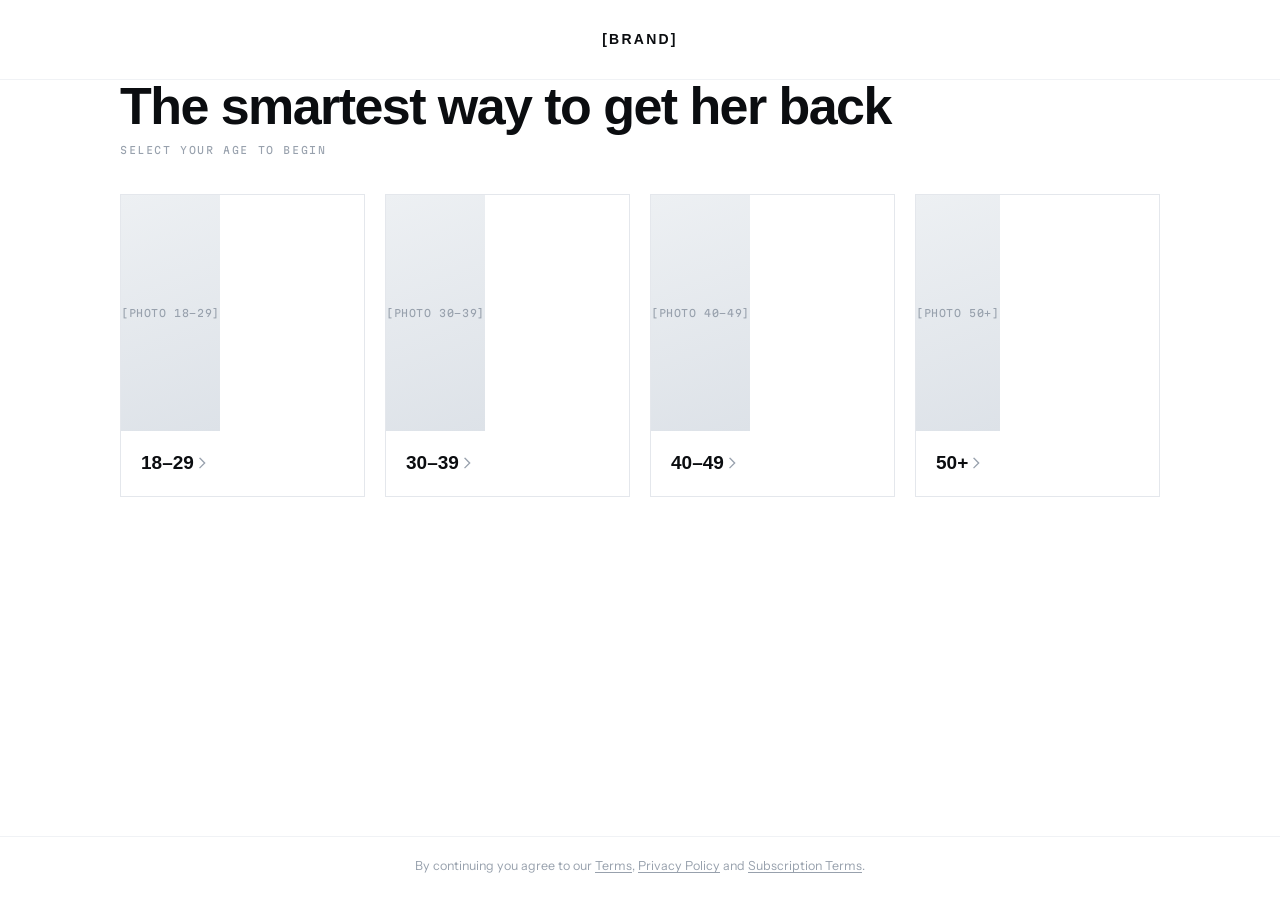
==== index.html @ b742ead1 "copy update" ====
<!doctype html>
<html lang="en">
<head>
<meta charset="utf-8">
<meta name="viewport" content="width=device-width, initial-scale=1, viewport-fit=cover">
<title>[BRAND] — The smartest way to get her back</title>
<meta name="description" content="A short quiz that builds your plan.">
<meta name="robots" content="noindex">
<link rel="preconnect" href="https://fonts.googleapis.com">
<link rel="preconnect" href="https://fonts.gstatic.com" crossorigin>
<link rel="stylesheet" href="https://fonts.googleapis.com/css2?family=Archivo+Expanded:wght@600;700;800&family=Instrument+Sans:wght@400;500;600;700&family=Martian+Mono:wght@400;500&display=swap">
<link rel="stylesheet" href="funnel.css?v=202609070453">
</head>
<body>

<!-- The entire quiz lives here. Every question, interstitial, the loader,
     email and names all render into this one element. No page ever loads
     between them — the only navigation is the redirect to scratch.html
     once the last step is done. -->
<main id="quiz"></main>

<script src="copy.js?v=202609070453"></script>
<script src="funnel.js?v=202609070453"></script>
<script>
  Funnel.quiz({ mount: 'quiz' });

  /* Tracking hooks — wire these to your pixel / CAPI.
     Every step change pushes a step_view; the redirect fires quiz_complete.
     Keep sid as the dedup key between browser and server events. */
  // window.addEventListener('popstate', () => fbq('trackCustom','step_view'));
</script>

</body>
</html>
---- funnel.css ----
/* ==========================================================================
   [BRAND] funnel — one stylesheet for every screen, mobile-first.
   Breakpoint: 900px. Below it, everything is a single column.
   Above it, question screens go two-column and pages get a max width.
   ========================================================================== */

:root{
  /* colour */
  --ink:#0B0D10;
  --ink-2:#3A4048;
  --slate:#6B7480;
  --mute:#98A1AD;
  --faint:#C3C9D1;
  --line:#E4E7EC;
  --line-2:#F0F2F5;
  --field:#D7DBE1;
  --shade:#F5F7F9;
  --paper:#FFFFFF;

  --cold:#2B34F0;          /* the one accent, used everywhere */
  --cold-tint:#F4F5FE;
  --cold-chip:#ECEDFE;
  --cold-hover:#1A22C4;

  --warm:#FF5A1F;          /* price, discount and savings ONLY */
  --warm-tint:#FFF1EB;
  --warm-line:#FFD5C4;

  /* type */
  --disp:"Archivo Expanded","Archivo","Helvetica Neue",Arial,sans-serif;
  --body:"Instrument Sans",system-ui,-apple-system,"Segoe UI",sans-serif;
  --mono:"Martian Mono",ui-monospace,"SFMono-Regular",monospace;

  /* metrics */
  --gutter:20px;
  --tap:44px;              /* minimum hit target, never go under */
  --maxw:1136px;
}
@media (min-width:900px){ :root{ --gutter:48px; } }

*{box-sizing:border-box}
html,body{margin:0;padding:0}
body{
  background:var(--paper); color:var(--ink);
  font-family:var(--body); font-size:16px; line-height:1.5;
  -webkit-font-smoothing:antialiased;
}
a{color:var(--cold); text-decoration:none}
a:hover{color:var(--cold-hover)}
img{max-width:100%}
button{font:inherit;color:inherit;background:none;border:0;padding:0;cursor:pointer}
:focus-visible{outline:2px solid var(--cold); outline-offset:2px}
[hidden]{display:none !important}

.disp{font-family:var(--disp)}
.mono{font-family:var(--mono)}
.eyebrow{
  font-family:var(--mono); font-size:9px; letter-spacing:.14em;
  text-transform:uppercase; color:var(--mute);
}
@media (min-width:900px){ .eyebrow{font-size:10px; letter-spacing:.16em} }
.eyebrow--cold{color:var(--cold)}
.step__lede .eyebrow--cold{display:none}          /* the top bar already says it */
@media (min-width:900px){
  .step__lede .eyebrow--cold{display:block}
  .topbar__section{display:none}                  /* ...and now the lede does */
}
.merge{
  font-family:var(--mono); font-size:.72em;
  background:var(--cold-chip); color:var(--cold);
  padding:2px 6px; white-space:nowrap;
}

/* --------------------------------------------------------------- shell -- */
.app{min-height:100dvh; display:flex; flex-direction:column}

.topbar{
  display:flex; align-items:center; justify-content:space-between;
  gap:12px; padding:14px var(--gutter) 10px;
}
@media (min-width:900px){
  .topbar{height:80px; padding:0 var(--gutter); border-bottom:1px solid var(--line-2)}
}
.wordmark{
  font-family:var(--disp); font-size:13px; font-weight:800;
  letter-spacing:.16em; text-transform:uppercase;
}
@media (min-width:900px){ .wordmark{font-size:14px} }
.topbar__side{display:flex; align-items:center; gap:16px; min-width:var(--tap)}
.topbar__side--end{justify-content:flex-end}

.iconbtn{
  width:var(--tap); height:var(--tap); margin-left:-12px;
  display:flex; align-items:center; justify-content:flex-start;
}
.iconbtn svg{display:block}

/* ------------------------------------------------------- signal rail  -- */
/* The one signature element: progress here, phase meters in the loader,
   before/after bars on the plan page. Grouped 5 / 4 / 2 = the real sections. */
.rail{display:flex; gap:10px}
.rail__group{display:flex; gap:3px; min-width:0}
.rail__seg{
  flex:1 1 0; height:3px; background:var(--line);
  transition:background .25s ease;
}
.rail__seg.is-on{background:var(--cold)}
.quiz__rail{padding:0 var(--gutter) 26px}
@media (min-width:900px){
  .quiz__rail{padding:0; order:-1}
  .rail__seg{height:4px}
}
@media (prefers-reduced-motion:reduce){ .rail__seg{transition:none} }

/* ----------------------------------------------------------- question -- */
.step{flex:1 1 auto; display:flex; flex-direction:column}
.step__body{
  display:flex; flex-direction:column; gap:0;
  padding:0 var(--gutter);
}
@media (min-width:900px){
  .step__body{
    flex-direction:row; gap:96px; align-items:flex-start;
    padding:80px var(--gutter) 0; max-width:1440px; width:100%;
    margin:0 auto;
  }
}

.step__lede{display:flex; flex-direction:column; gap:12px; padding-bottom:22px}
@media (min-width:900px){
  .step__lede{width:440px; flex:0 0 440px; gap:20px; padding-bottom:0}
}

.q-title{
  font-family:var(--disp); font-weight:700; font-size:25px; line-height:1.12;
  letter-spacing:-.015em; margin:0; text-wrap:balance;
}
@media (min-width:900px){
  .q-title{font-size:44px; font-weight:800; line-height:1.02; letter-spacing:-.025em}
}
.q-sub{margin:0; font-size:14px; line-height:1.45; color:var(--slate)}
@media (min-width:900px){ .q-sub{font-size:17px; line-height:1.55; max-width:38ch} }

.q-index{display:none}
@media (min-width:900px){
  .q-index{display:flex; align-items:baseline; gap:10px; margin-top:14px}
  .q-index__n{
    font-family:var(--disp); font-size:64px; font-weight:800;
    letter-spacing:-.04em; color:#EDEFF2; line-height:.9;
  }
  .q-index__of{font-family:var(--mono); font-size:11px; color:var(--faint); letter-spacing:.1em}
}

.options{display:flex; flex-direction:column; gap:9px; width:100%}
@media (min-width:900px){ .options{width:600px; flex:0 0 600px; gap:10px} }

.opt{
  display:flex; align-items:center; gap:14px; width:100%; text-align:left;
  min-height:60px; padding:12px 16px;
  border:1px solid var(--line); background:var(--paper);
  transition:border-color .15s ease, background-color .15s ease;
}
@media (min-width:900px){ .opt{min-height:68px; gap:18px; padding:12px 20px} }
.opt:hover{border-color:var(--ink)}
.opt.is-on{border:1.5px solid var(--cold); background:var(--cold-tint)}
.opt__label{font-size:15.5px; font-weight:500}
.opt.is-on .opt__label{font-weight:600}
@media (min-width:900px){ .opt__label{font-size:17px} }
.opt__sub{font-size:12.5px; color:var(--slate)}
@media (min-width:900px){ .opt__sub{font-size:14px} }
.opt__text{display:flex; flex-direction:column; gap:2px}

.opt__key{
  font-family:var(--mono); font-size:10px; color:var(--mute);
  width:26px; height:26px; flex:0 0 26px;
  border:1px solid var(--line);
  display:flex; align-items:center; justify-content:center;
}
@media (min-width:900px){ .opt__key{width:30px; height:30px; flex-basis:30px; font-size:11px} }
.opt.is-on .opt__key{background:var(--cold); border-color:var(--cold); color:#fff}

.opt__box{
  width:22px; height:22px; flex:0 0 22px;
  border:1px solid var(--field);
  display:flex; align-items:center; justify-content:center;
}
@media (min-width:900px){ .opt__box{width:24px; height:24px; flex-basis:24px} }
.opt.is-on .opt__box{background:var(--cold); border-color:var(--cold)}
.opt__box svg{display:none}
.opt.is-on .opt__box svg{display:block}

/* THE BUTTON RULE — one sentence, no exceptions:
   the primary action is the last element of the column it completes, 28px
   below it, left-aligned to that column.
   It is never pinned to the bottom of the viewport and never centred under
   a left-aligned block: both of those detach it from the thing it acts on,
   and the first one pushes it below the fold on short-copy screens. */
.step__foot{
  display:flex; flex-direction:column; gap:10px; align-items:stretch;
  width:100%; margin-top:28px; padding:0 0 40px;
}
@media (min-width:900px){
  .step__foot{margin-top:32px; padding-bottom:56px}
  /* the action inherits its column's alignment: left under left-aligned copy,
     centred under the centred capture screens */
  .panel--centred .step__foot{align-items:center}
}
@media (min-width:900px){
  .step__foot .btn{max-width:420px}
}
/* THE COUNTERPART TO THE BUTTON RULE:
   consent and legal fine print is not a control and does not belong 28px
   under the last thing you touched — sitting there it reads as part of the
   action, and on a short screen it strands halfway down an empty page.
   It is page furniture, so it goes on the bottom edge of the page:
   margin-top:auto inside the .app flex column, hairline above it, muted. */
.legalfoot{
  margin:auto 0 0; padding:18px var(--gutter) calc(20px + env(safe-area-inset-bottom));
  border-top:1px solid var(--line-2);
  font-size:11.5px; line-height:1.5; color:var(--mute); text-align:center;
}
@media (min-width:900px){
  .legalfoot{padding-top:20px; padding-bottom:24px; font-size:12.5px}
}
/* short screens: the fine print compresses before anything above it does */
@media (max-height:700px){
  .legalfoot{padding-top:12px; padding-bottom:14px; font-size:11px}
}
.legalfoot a{color:var(--mute); text-decoration:underline; text-underline-offset:2px}
.legalfoot a:hover{color:var(--ink)}

.foot-note{
  font-family:var(--mono); font-size:9px; letter-spacing:.06em;
  text-transform:uppercase; color:var(--faint); margin:0;
}
@media (min-width:900px){ .foot-note{font-size:10px} }
.foot-note--live{color:var(--mute)}

/* ------------------------------------------------------------ buttons -- */
.btn{
  display:flex; align-items:center; justify-content:center;
  width:100%; min-height:56px; padding:0 20px;
  background:var(--ink); color:var(--paper);
  font-family:var(--disp); font-size:14px; font-weight:700;
  letter-spacing:.08em; text-transform:uppercase;
}
@media (min-width:900px){ .btn{min-height:60px; font-size:15px} }
/* Every variant states its own hover. The base rule used to leak onto
   .btn--light, painting the white button black on the dark screens — an
   invisible control. A variant without a hover of its own is a bug. */
.btn{transition:background-color .15s ease, color .15s ease}
.btn:hover{background:#000}
.btn:active{transform:translateY(1px)}
.btn[disabled], .btn[disabled]:hover{
  background:var(--line); color:var(--mute); cursor:not-allowed; transform:none;
}
.btn--ghost{background:transparent; color:var(--ink); border:1px solid var(--ink)}
.btn--ghost:hover{background:var(--shade); color:var(--ink)}
.btn--quiet{background:transparent; color:var(--slate); border:1px solid var(--line)}
.btn--quiet:hover{background:var(--shade); color:var(--ink)}
.btn--light{background:var(--paper); color:var(--ink)}
.btn--light:hover{background:#E4E7EC; color:var(--ink)}
@media (prefers-reduced-motion:reduce){ .btn{transition:none} .btn:active{transform:none} }
.btn--inline{width:auto; min-height:46px; padding:0 22px; font-size:12px}

/* ------------------------------------------------------------- panels -- */
.panel{padding:0 var(--gutter)}
@media (min-width:900px){
  /* interstitials and the loader share the page measure — nothing runs
     edge to edge on a wide screen */
  .panel{max-width:var(--maxw); margin:0 auto; width:100%}
  .panel--narrow{max-width:720px}
}
.panel--centred{
  display:flex; flex-direction:column; gap:12px;
  max-width:560px; margin:0 auto; width:100%;
}
@media (min-width:900px){ .panel--centred{max-width:620px; text-align:center; align-items:center} }

.card{border:1px solid var(--line); background:var(--paper); padding:20px}
.card--shade{background:var(--shade)}

.field{
  display:flex; align-items:center; gap:12px;
  height:58px; padding:0 16px; width:100%;
  border:1px solid var(--line); background:var(--paper);
}
@media (min-width:900px){ .field{height:62px; padding:0 18px} }
.field:focus-within{border:1.5px solid var(--ink)}
.field input{
  border:0; outline:0; width:100%; background:transparent;
  font-family:var(--body); font-size:15.5px; color:var(--ink);
}
@media (min-width:900px){ .field input{font-size:17px} }
.field input::placeholder{color:var(--mute)}
.field__label{
  font-family:var(--mono); font-size:9px; letter-spacing:.12em;
  text-transform:uppercase; color:var(--mute); display:block; margin-bottom:8px;
}

.checkrow{display:flex; align-items:flex-start; gap:12px; cursor:pointer}
.checkrow input{position:absolute; opacity:0; width:0; height:0}
.checkrow__box{
  width:20px; height:20px; flex:0 0 20px; margin-top:2px;
  border:1px solid var(--field); display:flex; align-items:center; justify-content:center;
}
.checkrow input:checked + .checkrow__box{background:var(--cold); border-color:var(--cold)}
.checkrow__box svg{display:none}
.checkrow input:checked + .checkrow__box svg{display:block}
.checkrow__text{font-size:13px; line-height:1.45; color:var(--slate)}
.checkrow input:focus-visible + .checkrow__box{outline:2px solid var(--cold); outline-offset:2px}

/* ----------------------------------------------------------- age gate -- */
.agegrid{display:grid; grid-template-columns:repeat(2,minmax(0,1fr)); gap:12px}
@media (min-width:900px){
  .agegrid{grid-template-columns:repeat(4,minmax(0,1fr)); gap:20px; max-width:var(--maxw); margin:0 auto}
}
.agecard{display:flex; flex-direction:column; border:1px solid var(--line); text-align:left}
.agecard:hover{border-color:var(--ink)}
.agecard__ph{
  height:148px; display:flex; align-items:center; justify-content:center;
  background:linear-gradient(160deg,#EDF0F3 0%,#DDE2E8 100%);
  font-family:var(--mono); font-size:9px; letter-spacing:.06em; color:var(--mute);
}
@media (min-width:900px){ .agecard__ph{height:236px; font-size:10px} }
.agecard__foot{
  display:flex; align-items:center; justify-content:space-between;
  padding:14px; min-height:48px;
}
@media (min-width:900px){ .agecard__foot{padding:18px 20px; min-height:60px} }
.agecard__label{font-family:var(--disp); font-size:16px; font-weight:700}
@media (min-width:900px){ .agecard__label{font-size:19px} }

/* --------------------------------------------------------- interstitial */
.dark{background:var(--ink); color:#fff}
.dark .q-sub, .dark .foot-note{color:#B7BEC8}
.dark a{color:#8E96FF}
.media{
  display:flex; align-items:center; justify-content:center;
  background:linear-gradient(150deg,#1A1E24 0%,#2A2F38 100%);
  height:236px; font-family:var(--mono); font-size:9px; color:var(--slate);
  letter-spacing:.06em;
}
@media (min-width:900px){ .media{height:100%; min-height:540px; font-size:11px} }
.split{display:flex; flex-direction:column; gap:0}
@media (min-width:900px){
  /* the container fills the screen so the photo runs full height; the copy
     column still starts at the top, which is what keeps the action in view */
  .split{flex-direction:row; align-items:stretch; min-height:calc(100dvh - 80px)}
  .split__col{
    flex:1 1 50%; display:flex; flex-direction:column;
    justify-content:flex-start; padding:64px var(--gutter) 0;
  }
  .split__col--media{padding:0}
}

/* ------------------------------------------------------------- loader -- */
.phases{display:flex; flex-direction:column; gap:22px; width:100%; max-width:720px; margin:0 auto}
.phase{display:flex; flex-direction:column; gap:9px}
.phase__head{display:flex; align-items:center; justify-content:space-between}
.phase__name{font-size:13.5px; font-weight:500}
@media (min-width:900px){ .phase__name{font-size:15px} }
.phase.is-live .phase__name{font-weight:600}
.phase.is-idle .phase__name{color:var(--mute)}
.phase__pct{font-family:var(--mono); font-size:11px; color:var(--cold)}
.phase.is-idle .phase__pct{color:var(--faint)}
.phase__check{display:none}
.phase.is-done .phase__check{display:block}
.phase.is-done .phase__pct{display:none}

.reviews{display:grid; grid-template-columns:1fr; gap:16px; max-width:var(--maxw); margin:0 auto}
@media (min-width:900px){ .reviews{grid-template-columns:repeat(3,minmax(0,1fr))} }
.review__head{display:flex; align-items:center; gap:11px; margin-bottom:12px}
/* Monogram, not a stock face. A square initial block reads as a placeholder
   an approver can see through, while a borrowed headshot reads as a real
   customer who does not exist. */
.review__av{
  width:36px; height:36px; flex:0 0 36px;
  background:var(--cold-tint); box-shadow:inset 0 0 0 1px var(--line-2);
  display:flex; align-items:center; justify-content:center;
  font-family:var(--mono); font-size:10px; letter-spacing:.04em;
  color:var(--cold);
}
.review__id{display:flex; flex-direction:column; gap:2px; min-width:0}
.review__name{font-size:13.5px; font-weight:600}
.review__meta{font-family:var(--mono); font-size:9px; color:var(--mute); letter-spacing:.06em; text-transform:uppercase}
.review__body{margin:0; font-size:13.5px; line-height:1.5; color:var(--ink-2)}

/* -------------------------------------------------------------- modal -- */
.modal{
  position:fixed; inset:0; z-index:40;
  /* lighter scrim than before because the blur is doing the separating —
     stacking a heavy tint on top of a blur just muddies the page */
  background:rgba(11,13,16,.45);
  -webkit-backdrop-filter:blur(10px);
  backdrop-filter:blur(10px);
  display:flex; align-items:center; justify-content:center; padding:20px;
}
/* no blur support: fall back to the old, heavier tint so the card still reads */
@supports not ((backdrop-filter:blur(1px)) or (-webkit-backdrop-filter:blur(1px))){
  .modal{background:rgba(11,13,16,.72)}
}
.modal__card{
  background:var(--paper); width:100%; max-width:326px;
  padding:28px 24px 24px; display:flex; flex-direction:column; gap:8px;
}
@media (min-width:900px){ .modal__card{max-width:520px; padding:40px 40px 34px} }
.modal__title{
  font-family:var(--disp); font-size:22px; line-height:1.14; font-weight:700;
  letter-spacing:-.015em; margin:0 0 18px;
}
@media (min-width:900px){ .modal__title{font-size:30px; margin-bottom:24px} }
.modal__actions{display:flex; gap:10px}
.modal__actions .btn{min-height:52px; font-size:13px}

/* determinate bar — the modal below and nothing else uses it */
.progress{height:4px; width:100%; background:var(--line); overflow:hidden}
/* Width is set from JS on a schedule — jumps, crawls and a stall — because a
   perfectly linear bar reads as a timer, and a hesitant one reads as work. */
.progress span{
  display:block; height:100%; width:0; background:var(--cold);
  transition:width .22s cubic-bezier(.3,.9,.4,1);
}
@media (prefers-reduced-motion:reduce){ .progress span{transition:width .1s linear} }
.modal__steps{
  display:flex; align-items:center; justify-content:space-between;
  margin-top:10px; gap:12px;
}

/* ------------------------------------------------------------ scratch -- */
/* the scratch page is a single centred column — copy, card and action on
   one axis */
/* Compound selector: .page sets a wider measure later in this file.
   Spacing here is a scale, not a single gap — tight inside a thought
   (eyebrow → headline), looser between them (lede → card), loosest before
   the action. A uniform gap makes every element look equally important. */
/* This page must not scroll: it is one moment, and a scrollbar under it
   implies there is more to do. The stack sizes itself to the space left over
   after the header and footer, and the card is the element that gives — it
   keeps its ratio and takes whatever height remains. */
.page.scratchpage{
  flex:1 1 auto; min-height:0;
  display:flex; flex-direction:column; align-items:center; justify-content:center;
  text-align:center; gap:0; max-width:520px; width:100%; min-width:0;
  padding-top:16px; padding-bottom:16px;
}
.scratchpage .eyebrow{margin-bottom:10px}
.scratchpage .h1{
  margin-bottom:10px; max-width:16ch;
  font-size:clamp(22px, 5.8vw, 30px); line-height:1.08;
}
.scratchpage .lede{max-width:40ch; margin-bottom:clamp(18px, 3.4vh, 36px); font-size:14.5px}
/* width-led, height-capped: sizing by height made the derived width (ratio
   6/5) wider than the phone and pushed the whole column sideways */
.scratchpage .scratch{
  width:100%; max-width:420px; height:auto;
  max-height:clamp(190px, 36vh, 330px);
  margin-bottom:clamp(12px, 2.2vh, 20px);
}
.scratchpage .scratch__done{margin-bottom:6px}
.scratchpage .foot-note{margin-bottom:0}
.scratchpage .step__foot{
  align-items:center; width:100%; max-width:420px;
  margin-top:clamp(16px, 3vh, 28px); padding-bottom:0;
}
@media (min-width:900px){
  .page.scratchpage{max-width:560px; padding-top:16px; padding-bottom:16px}
  .scratchpage .h1{font-size:clamp(30px, 3.2vw, 44px)}
  .scratchpage .lede{font-size:17px}
  .scratchpage .scratch{max-width:440px; max-height:clamp(240px, 40vh, 380px)}
}
/* Short viewports — small laptops, older phones. Everything compresses by one
   step before anything is removed; the supporting line only goes when there is
   genuinely no room for it. */
@media (max-height:800px){
  .page.scratchpage{padding-top:12px; padding-bottom:12px}
  .scratchpage .h1{font-size:clamp(22px, 2.6vw, 30px); margin-bottom:8px}
  .scratchpage .lede{font-size:14px; margin-bottom:16px}
  .scratchpage .scratch{max-height:clamp(170px, 28vh, 260px); margin-bottom:12px}
  .scratchpage .step__foot{margin-top:16px}
  .sitefoot{padding:10px var(--gutter) 12px}
}
@media (max-height:640px){
  .scratchpage .lede{display:none}
  .scratchpage .scratch{max-height:clamp(140px, 24vh, 200px)}
}

.scratch{
  position:relative; width:100%; max-width:480px; margin:0 auto;
  aspect-ratio:6/5; border:1px solid var(--line); background:var(--shade);
  display:flex; align-items:center; justify-content:center; overflow:hidden;
  touch-action:none;
}
.scratch__prize{
  display:flex; flex-direction:column; align-items:center; gap:2px;
  transform:scale(.94); transition:transform .45s cubic-bezier(.2,1.3,.4,1);
}
.scratch.is-revealed .scratch__prize{transform:scale(1)}
.scratch__ring{
  position:absolute; inset:0; border:2px solid var(--warm); opacity:0;
  pointer-events:none;
}
.scratch.is-revealed .scratch__ring{animation:ring .55s ease-out both}
@keyframes ring{
  0%{opacity:.9; transform:scale(.97)}
  100%{opacity:0; transform:scale(1.02)}
}
.scratch__meter{
  position:absolute; left:0; right:0; bottom:0; height:3px; background:transparent;
}
.scratch__meter span{
  display:block; height:100%; width:0; background:var(--warm);
  transition:width .12s linear;
}
.scratch.is-revealed .scratch__meter{opacity:0; transition:opacity .3s ease}
.scratch__done{
  display:flex; align-items:center; justify-content:center; gap:9px;
  margin:0; opacity:0; transform:translateY(4px);
  transition:opacity .35s ease .15s, transform .35s ease .15s;
  font-size:14px; font-weight:600;
}
.scratch__done.is-on{opacity:1; transform:none}
.scratch__done svg{flex:0 0 18px}
@media (prefers-reduced-motion:reduce){
  .scratch__prize, .scratch__done{transition:none}
  .scratch.is-revealed .scratch__ring{animation:none}
}
.scratch__pct{
  font-family:var(--disp); font-weight:800; color:var(--warm);
  font-size:clamp(64px,18vw,108px); line-height:.9; letter-spacing:-.045em;
}
.scratch__sub{
  font-family:var(--disp); font-weight:700; font-size:15px;
  letter-spacing:.06em; text-transform:uppercase;
}
@media (min-width:900px){ .scratch__sub{font-size:18px} }
.scratch canvas{position:absolute; inset:0; width:100%; height:100%; cursor:grab}

/* --------------------------------------------------------- plan page --- */
.page{max-width:var(--maxw); margin:0 auto; padding:0 var(--gutter)}
.page__hero{display:flex; flex-direction:column; gap:14px; padding:30px 0 26px}
@media (min-width:900px){ .page__hero{gap:18px; padding:72px 0 34px} }
.h1{
  font-family:var(--disp); font-weight:800; font-size:30px; line-height:1.06;
  letter-spacing:-.02em; margin:0; text-wrap:balance;
}
@media (min-width:900px){ .h1{font-size:52px; letter-spacing:-.03em; line-height:1.02} }
.h2{
  font-family:var(--disp); font-weight:700; font-size:19px;
  letter-spacing:-.01em; margin:0;
}
@media (min-width:900px){ .h2{font-size:26px; letter-spacing:-.015em} }
.lede{margin:0; font-size:15px; line-height:1.55; color:var(--ink-2)}
@media (min-width:900px){ .lede{font-size:18px; max-width:56ch} }

.factgrid{display:flex; flex-direction:column; border:1px solid var(--line)}
@media (min-width:900px){
  .factgrid{flex-direction:row; gap:1px; background:var(--line)}
  .fact{flex:1 1 0; background:var(--paper)}
}
.fact{
  display:flex; align-items:center; justify-content:space-between;
  gap:12px; padding:14px 16px; border-bottom:1px solid var(--line-2);
}
.fact:last-child{border-bottom:0}
@media (min-width:900px){
  .fact{flex-direction:column; align-items:flex-start; gap:8px; padding:20px 22px; border-bottom:0}
}
.fact__v{font-size:13.5px; font-weight:600}
@media (min-width:900px){ .fact__v{font-size:15px} }

.meters{display:flex; flex-direction:column; gap:20px}
.meter{display:flex; flex-direction:column; gap:8px}
.meter__head{display:flex; align-items:center; justify-content:space-between}
.meter__name{font-size:13.5px; font-weight:500}
@media (min-width:900px){ .meter__name{font-size:15px} }
.meter__row{display:flex; gap:3px}
@media (min-width:900px){ .meter__row{gap:4px} }
.meter__seg{flex:1 1 0; height:6px; background:#EDEFF2}
@media (min-width:900px){ .meter__seg{height:8px} }
.meter__seg.is-now{background:var(--faint)}
.meter__seg.is-plan{background:var(--cold)}

.modules{display:flex; flex-direction:column; gap:12px}
@media (min-width:900px){ .modules{display:grid; grid-template-columns:repeat(2,minmax(0,1fr)); gap:20px} }
.module{display:flex; gap:12px; align-items:flex-start}
.module__t{font-size:14.5px; font-weight:600}
@media (min-width:900px){ .module__t{font-size:16px} }
.module__m{font-size:13px; color:var(--slate)}
@media (min-width:900px){ .module__m{font-size:14px} }

.chips{display:flex; flex-wrap:wrap; gap:8px}
.chip{border:1px solid var(--line); padding:9px 13px; font-size:13.5px; font-weight:500; color:var(--slate)}
.chip--on{border-color:var(--ink); color:var(--ink)}
@media (min-width:900px){ .chip{padding:11px 16px; font-size:15px} }

.section{display:flex; flex-direction:column; gap:16px; padding:30px 0}
@media (min-width:900px){ .section{gap:22px; padding:44px 0} }
.section--shade{
  background:var(--shade); border-top:1px solid var(--line); border-bottom:1px solid var(--line);
  padding:30px var(--gutter);
}
@media (min-width:900px){ .section--shade{padding:44px var(--gutter)} }

.stickycta{
  position:sticky; bottom:0; background:var(--paper);
  padding:14px var(--gutter) 20px; border-top:1px solid var(--line-2);
  display:flex; flex-direction:column; gap:10px; z-index:20;
}
@media (min-width:900px){
  /* same placement as .step__foot: centred, fixed width, every page */
  .stickycta{position:static; border:0; padding:0 0 8px; gap:12px; align-items:center}
  .stickycta .btn{width:420px}
  .section > .btn{width:420px; align-self:center}
  /* --dup marks a bar that duplicates a CTA already visible on desktop
     (the plan page's side rail). Only that one is hidden. */
  .stickycta--dup{display:none}
}
.cta-note{margin:0; font-size:11.5px; line-height:1.5; color:var(--mute); text-align:center}
@media (min-width:900px){ .cta-note{font-size:13px} }
.cta-note b{color:var(--warm); font-weight:600}

.railcard{
  border:1px solid var(--line); padding:24px;
  display:flex; flex-direction:column; gap:16px;
}
@media (min-width:900px){
  .planlayout{display:flex; gap:64px; align-items:flex-start}
  .planlayout__main{flex:1 1 auto; min-width:0; display:flex; flex-direction:column; gap:28px}
  .planlayout__side{flex:0 0 380px; position:sticky; top:32px}
}

/* -------------------------------------------------------- offer page --- */
.offerbar{
  display:flex; align-items:center; justify-content:space-between; gap:16px;
  background:var(--ink); color:#fff; padding:13px var(--gutter);
  position:sticky; top:0; z-index:30;
}
.offerbar__timer{font-family:var(--disp); font-size:17px; font-weight:800; letter-spacing:-.01em}
@media (min-width:900px){ .offerbar{height:68px} .offerbar__timer{font-size:19px} }
.offerbar .eyebrow{color:#8A93A0}

.tiers{display:flex; flex-direction:column; gap:10px}
@media (min-width:900px){
  .tiers{display:grid; grid-template-columns:repeat(3,minmax(0,1fr)); gap:20px; align-items:end}
}
.tier{
  position:relative; border:1px solid var(--line); background:var(--paper);
  padding:16px; display:flex; flex-direction:column; gap:6px;
  width:100%; text-align:left;
  transition:border-color .15s ease, background-color .15s ease, box-shadow .15s ease;
}
/* SELECTED STATE — border, fill, ring and a filled marker all move together.
   One of those alone reads as a hover; four of them read as "chosen". The
   accent here is --cold: warm stays reserved for price and savings. */
.tier.is-on{
  border-color:var(--cold); background:var(--cold-tint);
  box-shadow:inset 0 0 0 1px var(--cold);
}
.tier__mark{
  width:22px; height:22px; flex:0 0 22px; margin-right:12px;
  border:1px solid var(--field); background:var(--paper);
  display:flex; align-items:center; justify-content:center;
}
.tier__mark svg{display:none}
.tier.is-on .tier__mark{background:var(--cold); border-color:var(--cold)}
.tier.is-on .tier__mark svg{display:block}
.tier__head{display:flex; align-items:center; min-width:0}
@media (prefers-reduced-motion:reduce){ .tier{transition:none} }
@media (min-width:900px){ .tier{padding:30px 28px; gap:14px} }
/* hover must not out-rank selection: same specificity, and it is declared
   later, so it needs the :not() guard */
.tier:not(.is-on):hover{border-color:var(--ink)}
.tier__row{display:flex; align-items:center; justify-content:space-between; gap:16px}
@media (min-width:900px){ .tier__row{flex-direction:column; align-items:flex-start; gap:14px} }
.tier__name{font-family:var(--disp); font-size:15px; font-weight:700}
@media (min-width:900px){ .tier__name{font-size:18px} }
.tier__perday{font-family:var(--mono); font-size:10px; color:var(--mute); letter-spacing:.04em}
@media (min-width:900px){ .tier__perday{font-size:11px; color:var(--slate)} }
.tier__prices{display:flex; flex-direction:column; align-items:flex-end; gap:1px}
@media (min-width:900px){ .tier__prices{flex-direction:row; align-items:baseline; gap:10px} }
.tier__was{font-family:var(--mono); font-size:11px; color:var(--mute); text-decoration:line-through}
@media (min-width:900px){ .tier__was{font-size:13px} }
.tier__now{font-family:var(--disp); font-size:22px; font-weight:800; letter-spacing:-.02em; color:var(--warm)}
@media (min-width:900px){ .tier__now{font-size:38px; letter-spacing:-.03em} }
.tier__blurb{display:none}
@media (min-width:900px){
  .tier__blurb{display:block; font-size:14px; line-height:1.5; color:var(--slate); border-top:1px solid var(--line-2); padding-top:14px}
}
.tier--pick{border:1px solid var(--line); padding:0}
.tier--pick .tier__inner{padding:16px}
@media (min-width:900px){ .tier--pick .tier__inner{padding:34px 28px 30px; display:flex; flex-direction:column; gap:14px} }
.tier__flag{
  display:flex; align-items:center; justify-content:space-between; gap:12px;
  background:var(--ink); color:#fff; padding:7px 14px;
}
@media (min-width:900px){ .tier__flag{padding:10px 20px} }
.tier__flag .eyebrow{color:#fff}
.tier__save{font-family:var(--mono); font-size:9px; letter-spacing:.08em; color:var(--warm)}
@media (min-width:900px){ .tier__save{font-size:10px} }
.tier--pick .tier__now{font-size:27px}
@media (min-width:900px){ .tier--pick .tier__now{font-size:52px; line-height:1} }
.tier--pick .tier__name{font-size:17px}
@media (min-width:900px){ .tier--pick .tier__name{font-size:22px} }

.bump{display:flex; align-items:flex-start; gap:12px; padding:14px 16px; border:1px solid var(--line); background:var(--shade)}
@media (min-width:900px){ .bump{padding:20px 24px; gap:16px} }
.bump__t{font-size:14px; font-weight:600}
@media (min-width:900px){ .bump__t{font-size:16px} }
.bump__d{font-size:12.5px; line-height:1.45; color:var(--slate)}
@media (min-width:900px){ .bump__d{font-size:14px} }
.bump__price{color:var(--warm); font-weight:600}

.disclosure{margin:0; font-size:11.5px; line-height:1.55; color:var(--slate)}
@media (min-width:900px){ .disclosure{font-size:13px; line-height:1.6; max-width:62ch} }
.disclosure b{color:var(--ink); font-weight:600}

.paymarks{display:flex; gap:10px}
.paymark{
  flex:1 1 0; height:26px; border:1px solid var(--line);
  display:flex; align-items:center; justify-content:center;
  font-family:var(--mono); font-size:8px; color:var(--mute);
}
@media (min-width:900px){ .paymark{flex:0 0 64px; height:30px} }

.faq{display:flex; flex-direction:column; gap:18px}
.faq__q{font-size:14.5px; font-weight:600}
@media (min-width:900px){ .faq__q{font-size:16px} }
.faq__a{font-size:13.5px; line-height:1.5; color:var(--slate)}
@media (min-width:900px){ .faq__a{font-size:14.5px} }
.faq__item{display:flex; flex-direction:column; gap:6px; padding-bottom:16px; border-bottom:1px solid var(--line-2)}
.faq__item:last-child{border-bottom:0; padding-bottom:0}

.twocol{display:flex; flex-direction:column; gap:30px}
@media (min-width:900px){ .twocol{display:grid; grid-template-columns:repeat(2,minmax(0,1fr)); gap:64px} }

.ticks{display:flex; flex-direction:column; gap:11px}
.tick{display:flex; gap:12px; align-items:flex-start; font-size:14.5px; line-height:1.4}
@media (min-width:900px){ .tick{gap:14px; font-size:16px} }

.sitefoot{
  display:flex; flex-direction:column; gap:8px; align-items:center;
  padding:16px var(--gutter) 20px; border-top:1px solid var(--line-2);
  font-family:var(--mono); font-size:9px; letter-spacing:.06em;
  text-transform:uppercase; color:var(--faint); text-align:center;
}
@media (min-width:900px){
  .sitefoot{flex-direction:row; justify-content:space-between; font-size:10px; text-align:left}
}
.sitefoot a{color:var(--mute)}

/* ------------------------------------------------------- edit mode ------
   Only ever visible with ?edit=1. Deliberately unlike the funnel's own UI —
   a tool sitting on top of the page, not part of it. */
.editbar{
  position:fixed; left:50%; transform:translateX(-50%); bottom:16px; z-index:60;
  display:flex; align-items:center; gap:14px; flex-wrap:wrap; justify-content:center;
  padding:10px 14px; background:var(--ink); color:#fff;
  box-shadow:0 8px 30px -12px rgba(0,0,0,.6); max-width:calc(100vw - 24px);
}
.editbar__dot{
  width:7px; height:7px; background:var(--warm); flex:0 0 7px;
  animation:pulse 1.8s ease-in-out infinite;
}
@keyframes pulse{0%,100%{opacity:1}50%{opacity:.35}}
.editbar__label{
  font-family:var(--mono); font-size:10px; letter-spacing:.08em;
  text-transform:uppercase; color:#8A93A0; white-space:nowrap;
}
.editbar__label b{color:#fff; font-weight:500}
.editbar__nav{display:flex; align-items:center; gap:6px}
.editbar__nav button{
  width:30px; height:30px; color:#fff; background:#22262D;
  font-size:15px; line-height:1;
}
.editbar__nav button:hover{background:#2E333B}
.editbar__nav span{
  font-family:var(--mono); font-size:10px; color:#8A93A0; min-width:44px;
  text-align:center;
}
.editbar__btn{
  font-family:var(--mono); font-size:10px; letter-spacing:.08em;
  text-transform:uppercase; background:#fff; color:var(--ink);
  padding:9px 12px; min-height:34px;
}
.editbar__btn:hover{background:#E4E7EC}
.editbar__btn--quiet{background:transparent; color:#8A93A0; box-shadow:inset 0 0 0 1px #2E333B}
.editbar__btn--quiet:hover{background:#22262D; color:#fff}

.is-editing [data-copy]{cursor:text}
.is-editing .is-editable{
  outline:1px dashed rgba(43,52,240,.4); outline-offset:3px; border-radius:1px;
}
.is-editing .is-editable:hover{outline-color:rgba(43,52,240,.8)}
.is-editing .is-editable:focus{
  outline:2px solid var(--cold); outline-offset:3px;
  background:rgba(43,52,240,.06);
}
.is-editing{padding-bottom:70px}
/* the bar takes 70px, so the page is 70px shorter — otherwise every screen
   gains a scrollbar the moment you open edit mode */
.is-editing .app{min-height:calc(100dvh - 70px)}
@media (prefers-reduced-motion:reduce){ .editbar__dot{animation:none} }

/* fade between quiz steps — one transition, nothing more */
.fade{animation:fade .18s ease both}
@keyframes fade{from{opacity:0; transform:translateY(4px)} to{opacity:1; transform:none}}
@media (prefers-reduced-motion:reduce){ .fade{animation:none} }
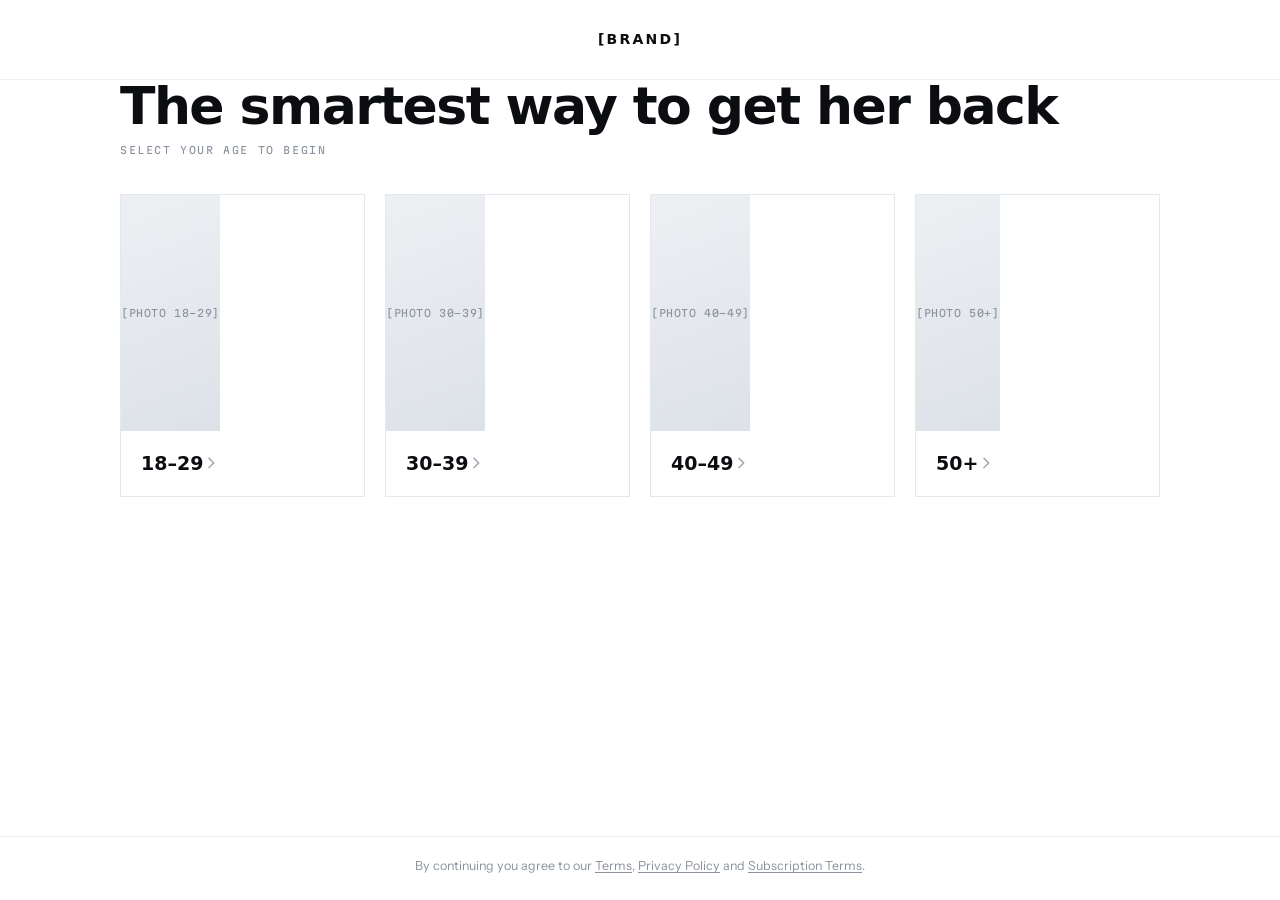
==== commit 98778603: "Extract offer-specific settings into funnel.config.js. Turns the repo into a reusable template: ques" ====
--- a/index.html
+++ b/index.html
@@ -9,7 +9,7 @@
 <link rel="preconnect" href="https://fonts.googleapis.com">
 <link rel="preconnect" href="https://fonts.gstatic.com" crossorigin>
 <link rel="stylesheet" href="https://fonts.googleapis.com/css2?family=Archivo+Expanded:wght@600;700;800&family=Instrument+Sans:wght@400;500;600;700&family=Martian+Mono:wght@400;500&display=swap">
-<link rel="stylesheet" href="funnel.css?v=202609070453">
+<link rel="stylesheet" href="funnel.css?v=202609071118">
 </head>
 <body>
 
@@ -19,8 +19,9 @@
      once the last step is done. -->
 <main id="quiz"></main>
 
-<script src="copy.js?v=202609070453"></script>
-<script src="funnel.js?v=202609070453"></script>
+<script src="funnel.config.js?v=202609071118"></script>
+<script src="copy.js?v=202609071118"></script>
+<script src="funnel.js?v=202609071118"></script>
 <script>
   Funnel.quiz({ mount: 'quiz' });
 
--- a/funnel.css
+++ b/funnel.css
@@ -787,6 +787,30 @@
 .editbar__btn--quiet{background:transparent; color:#8A93A0; box-shadow:inset 0 0 0 1px #2E333B}
 .editbar__btn--quiet:hover{background:#22262D; color:#fff}
 
+/* ---------------------------------------------------------- image slots --
+   A slot is a frame that holds either a placeholder label or a photo. Filled
+   or empty, it keeps the same box, so swapping a picture in never moves the
+   layout around it. */
+.phslot{overflow:hidden; position:relative}
+.phslot.is-filled{padding:0}
+.phslot img{width:100%; height:100%; object-fit:cover; display:block}
+.is-editing .is-swappable{cursor:pointer}
+.is-editing .is-swappable:hover{outline:2px solid var(--cold); outline-offset:-2px}
+.is-editing .is-swappable::after{
+  content:'Click to swap'; position:absolute; left:8px; bottom:8px; z-index:2;
+  font-family:var(--mono); font-size:9px; letter-spacing:.06em; text-transform:uppercase;
+  background:var(--ink); color:#fff; padding:5px 7px; opacity:0; transition:opacity .12s ease;
+}
+.is-editing .is-swappable:hover::after{opacity:1}
+/* the avatar slot is 36px — a caption would not fit, so the outline is the
+   whole affordance there */
+.is-editing .review__av.is-swappable::after{content:none}
+.editbar__files{
+  font-family:var(--mono); font-size:9px; letter-spacing:.06em;
+  text-transform:uppercase; color:var(--warm); max-width:320px;
+  overflow:hidden; text-overflow:ellipsis; white-space:nowrap;
+}
+
 .is-editing [data-copy]{cursor:text}
 .is-editing .is-editable{
   outline:1px dashed rgba(43,52,240,.4); outline-offset:3px; border-radius:1px;
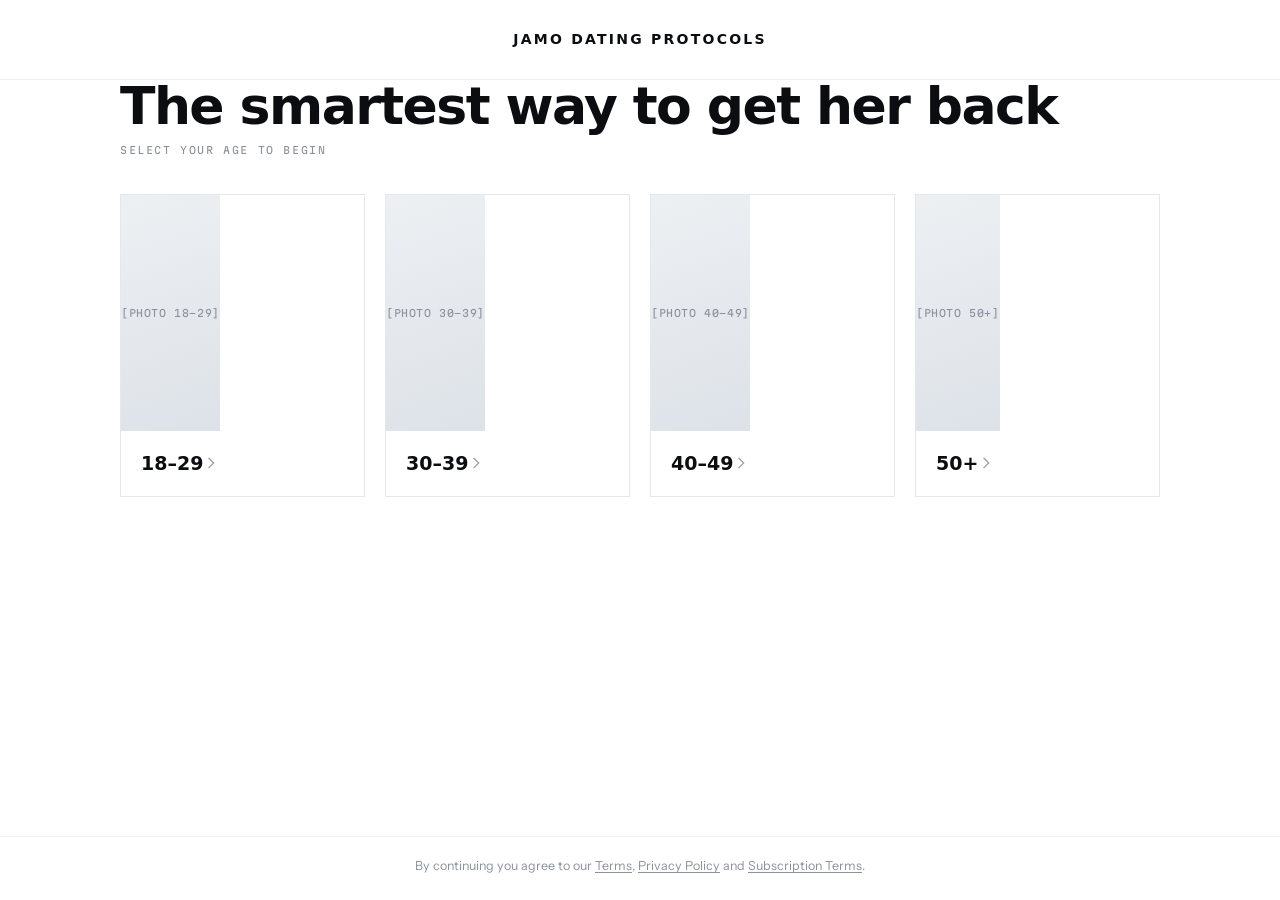
==== commit 546db135: "Fill brand, entity, and authority placeholders for Jamo. Co-authored-by: Cursor <cursoragent@cursor." ====
--- a/index.html
+++ b/index.html
@@ -3,7 +3,7 @@
 <head>
 <meta charset="utf-8">
 <meta name="viewport" content="width=device-width, initial-scale=1, viewport-fit=cover">
-<title>[BRAND] — The smartest way to get her back</title>
+<title>Jamo Dating Protocols — The smartest way to get her back</title>
 <meta name="description" content="A short quiz that builds your plan.">
 <meta name="robots" content="noindex">
 <link rel="preconnect" href="https://fonts.googleapis.com">
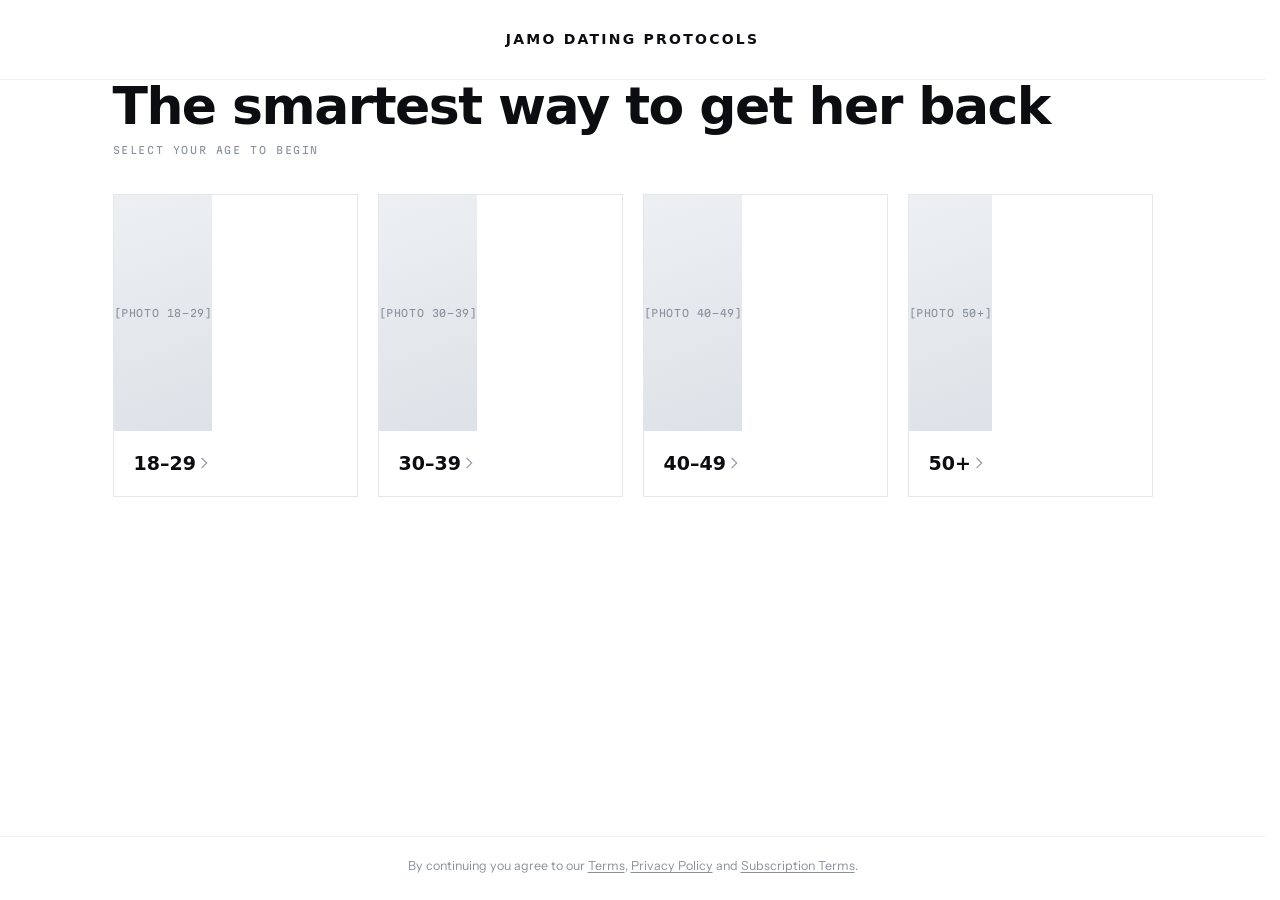
==== commit e277c83e: "Stop quiz step changes from flashing a scrollbar. Co-authored-by: Cursor <cursoragent@cursor.com>" ====
--- a/index.html
+++ b/index.html
@@ -9,7 +9,7 @@
 <link rel="preconnect" href="https://fonts.googleapis.com">
 <link rel="preconnect" href="https://fonts.gstatic.com" crossorigin>
 <link rel="stylesheet" href="https://fonts.googleapis.com/css2?family=Archivo+Expanded:wght@600;700;800&family=Instrument+Sans:wght@400;500;600;700&family=Martian+Mono:wght@400;500&display=swap">
-<link rel="stylesheet" href="funnel.css?v=202609071118">
+<link rel="stylesheet" href="funnel.css?v=202609071216">
 </head>
 <body>
 
@@ -19,9 +19,9 @@
      once the last step is done. -->
 <main id="quiz"></main>
 
-<script src="funnel.config.js?v=202609071118"></script>
-<script src="copy.js?v=202609071118"></script>
-<script src="funnel.js?v=202609071118"></script>
+<script src="funnel.config.js?v=202609071216"></script>
+<script src="copy.js?v=202609071216"></script>
+<script src="funnel.js?v=202609071216"></script>
 <script>
   Funnel.quiz({ mount: 'quiz' });
 
--- a/funnel.css
+++ b/funnel.css
@@ -40,6 +40,9 @@
 
 *{box-sizing:border-box}
 html,body{margin:0;padding:0}
+/* Reserve the gutter so a momentary overflow on a step change cannot
+   flash a scrollbar and shove the whole column left by ~15px. */
+html{scrollbar-gutter:stable}
 body{
   background:var(--paper); color:var(--ink);
   font-family:var(--body); font-size:16px; line-height:1.5;
@@ -826,7 +829,9 @@
 .is-editing .app{min-height:calc(100dvh - 70px)}
 @media (prefers-reduced-motion:reduce){ .editbar__dot{animation:none} }
 
-/* fade between quiz steps — one transition, nothing more */
+/* fade between quiz steps — opacity only. A translateY on a 100dvh .app
+   briefly extends past the viewport, flashes a scrollbar, and jerks the
+   page sideways for one frame; do not put it back. */
 .fade{animation:fade .18s ease both}
-@keyframes fade{from{opacity:0; transform:translateY(4px)} to{opacity:1; transform:none}}
+@keyframes fade{from{opacity:0} to{opacity:1}}
 @media (prefers-reduced-motion:reduce){ .fade{animation:none} }
